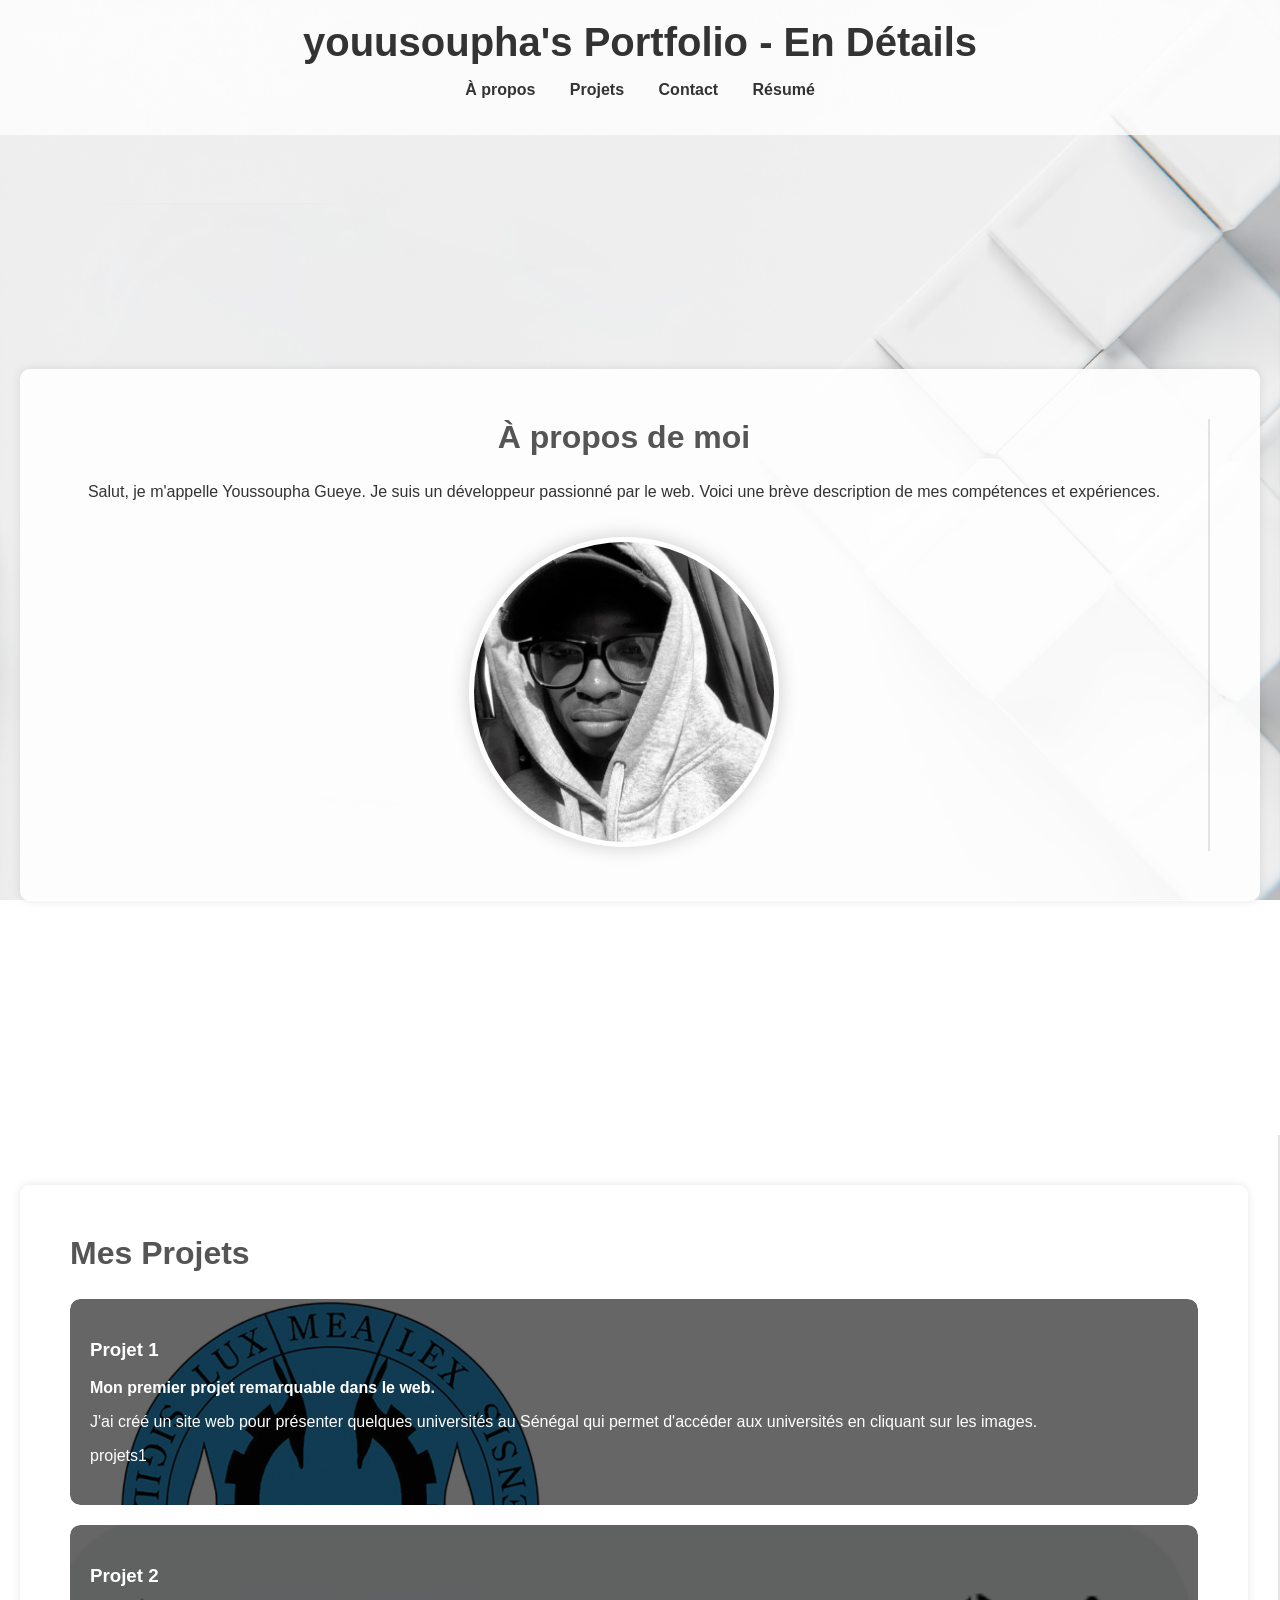
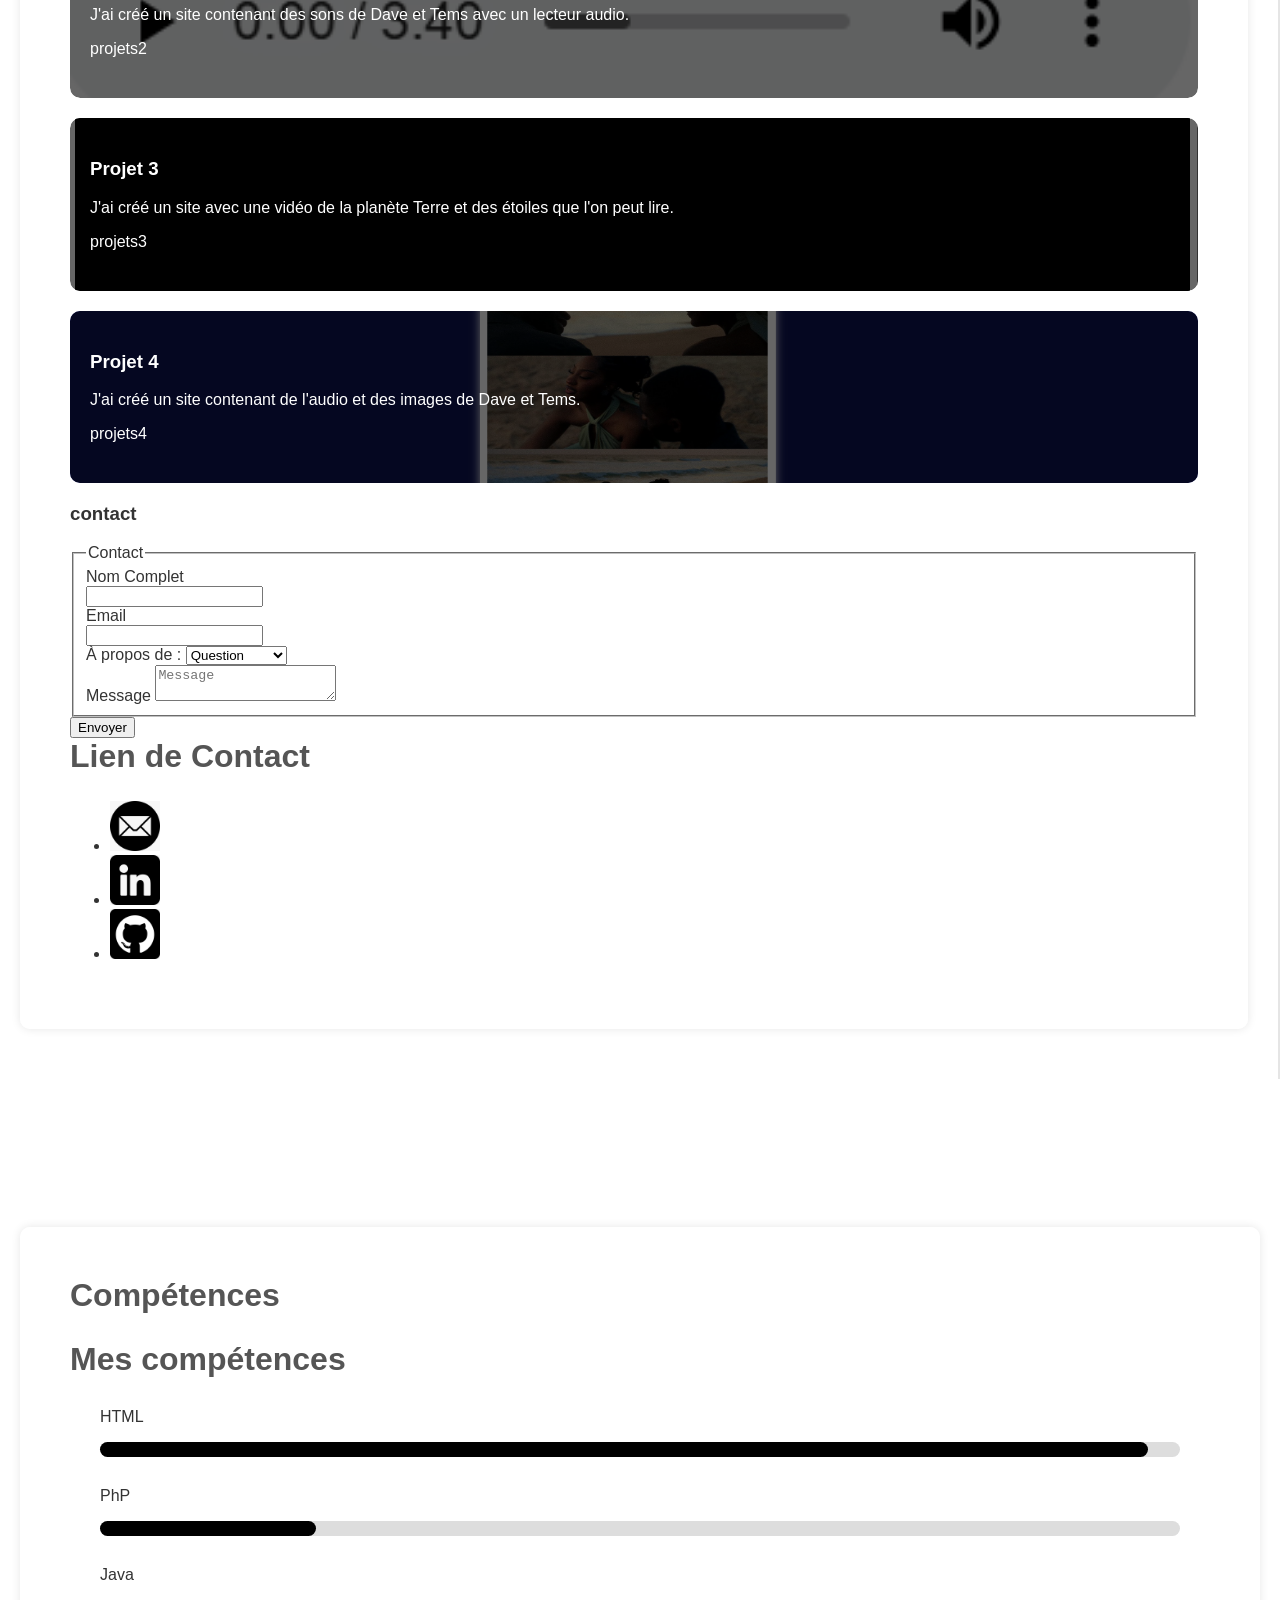
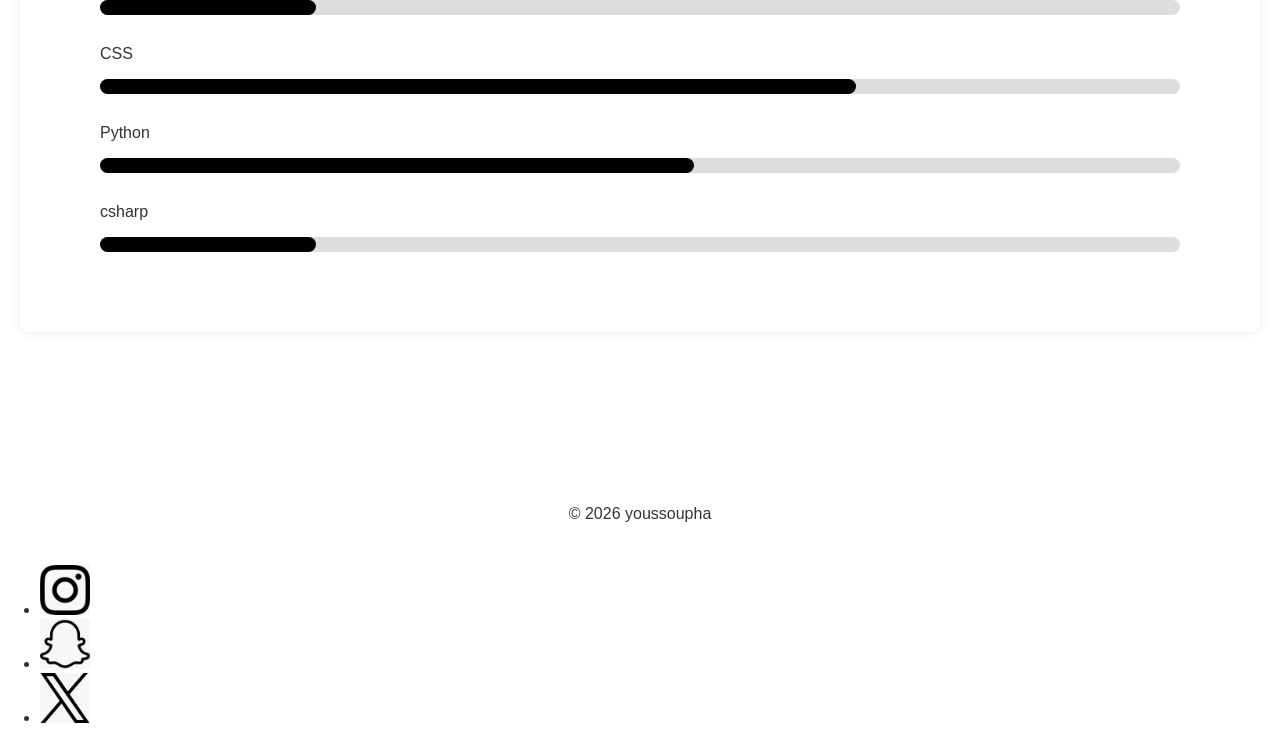
==== details.html @ 6d08d641 "Add files via upload" ====
<!DOCTYPE html>
<html lang="fr">

<head>
    <meta charset="UTF-8">
    <meta name="viewport" content="width=device-width, initial-scale=1.0">
    <title>En Détails - Portfolio</title>
    <link rel="stylesheet" href="portfolio.css">
</head>
<style>
    /* Style spécifique pour les cartes projets avec image en fond */
    .project-card {
        background-size: cover;
        background-position: center;
        margin-bottom: 20px;
        border-radius: 10px;
        font-family: 'Segoe UI', Tahoma, Geneva, Verdana, sans-serif;
        /* Changement de police */
        overflow: hidden;
    }

    .project-card a {
        display: block;
        padding: 40px 20px;
        background-color: rgba(0, 0, 0, 0.6);
        /* Fond sombre transparent pour lire le texte */
        color: white;
        text-decoration: none;
        /* Sans soulignement */
        height: 100%;
        border-radius: 10px;
        transition: background-color 0.3s;
    }

    .project-card a:hover {
        background-color: rgba(0, 0, 0, 0.4);
    }

    .project-card h3 {
        margin-top: 0;
        color: #fff;
    }
</style>

<body>
    <header class="fade-in">
        <h1>youusoupha's Portfolio - En Détails</h1>
        <nav>
            <ul>
                <li><a href="#about">À propos</a></li>
                <li><a href="#projects">Projets</a></li>
                <li><a href="#contact">Contact</a></li>
                <li><a href="portfolio.html">Résumé</a></li>
            </ul>
        </nav>
    </header>

    <section id="about">
        <div class="main-container">
            <div class="about-content">
                <div class="about-text">
                    <h2>À propos de moi</h2>
                    <p>Salut, je m'appelle Youssoupha Gueye. Je suis un développeur passionné par le web. Voici une
                        brève description de mes compétences et expériences.</p>
                </div>
                <div class="profile-photo">
                    <img src="image/ma.photo.jpeg" alt="Ma photo de profil">
                </div>
            </div>
        </div>
    </section>

    <section id="projects">
        <div class="main-container">
            <h2>Mes Projets</h2>

            <div class="project-card" style="background-image: url('image/capture.projets1.png');">
                <a href="./projets/1projets.html">
                    <h3>Projet 1</h3>
                    <p><strong>Mon premier projet remarquable dans le web.</strong></p>
                    <p>J'ai créé un site web pour présenter quelques universités au Sénégal qui permet d'accéder aux
                        universités en cliquant sur les images.</p>
                    <div class="badges"><span class="badge projets1">projets1</span></div>
                </a>
            </div>

            <div class="project-card" style="background-image: url('image/capture.projets2.png');">
                <a href="projets/projet2.html">
                    <h3>Projet 2</h3>
                    <p>J'ai créé un site contenant des sons de Dave et Tems avec un lecteur audio.</p>
                    <div class="badges"><span class="badge projets2">projets2</span></div>
                </a>
            </div>

            <div class="project-card" style="background-image: url('image/capture.projet3.png');">
                <a href="projets/3projetshtml.html">
                    <h3>Projet 3</h3>
                    <p>J'ai créé un site avec une vidéo de la planète Terre et des étoiles que l'on peut lire.</p>
                    <div class="badges"><span class="badge projets3">projets3</span></div>
                </a>
            </div>

            <div class="project-card" style="background-image: url('image/capture.projets4.png');">
                <a href="projets/4projet.html">
                    <h3>Projet 4</h3>
                    <p>J'ai créé un site contenant de l'audio et des images de Dave et Tems.</p>
                    <div class="badges"><span class="badge projets4">projets4</span></div>
                </a>
            </div>

            <strong>
                <h3>contact</h3>
            </strong>
            <div>
                <fieldset>


                    <legend>Contact</legend>
                    <form>
                        <div class="C1"><label for="NOM">Nom Complet<br>
                                <input type="text" name="NOM" id="NOM"></label></div>

                        <div class="C1"><label for="email">Email<br>
                                <input type="email" name="email" id="email"></label></div>
                        <div class="C1"><label for="sujet">À propos de :</label>
                            <select id="sujet" name="sujet">
                                <option>Question</option>
                                <option>Collaboration</option>
                                <option>Autre</option>
                            </select>
                        </div>
                        <div class="C1"><label for="message">Message</label>
                            <textarea id="message" placeholder="Message"></textarea>
                        </div>

                        </textarea>
                </fieldset>

                <div class="C1"><button class="btn-envoyer" id="Envoyer" type="submit">Envoyer</button></div>
                </form>

            </div>
            <h2>Lien de Contact</h2>
            <ul class="contact-links">
                <li class="Contact"> <a href="https://mail.google.com/mail/u/0/#inbox"><img src="image/image.gmail.jpeg"
                            alt="email" width="50px"></a></li>
                <li class="Contact"><a
                        href="https://www.linkedin.com/in/papij-papij-2338463b9/?lipi=urn%3Ali%3Apage%3Ad_flagship3_feed%3B4PwPYCGwSRqc3P7%2BnFZeOQ%3D%3D"><img
                            src="image/image.linkledin.jpeg" alt="LinkedIn" width="50px">
                <li class="Contact"><a href="https://github.com/papib0000-eng"><img src="image/image.github.jpeg"
                            alt="GitHub" width="50px"></a></li>
            </ul>
        </div>
    </section>



    <section id="competences">
        <div class="main-container">
            <h2>Compétences</h2>
            <div class="competences">
                <h2>Mes compétences</h2>
                <div>
                    <div class="skill">
                        <p class="domaine">HTML</p>
                        <div class="barre">
                            <div class="html"></div>
                        </div>
                    </div>

                    <div class="skill">
                        <p class="domaine">PhP</p>
                        <div class="barre">
                            <div class="php"></div>
                        </div>
                    </div>

                    <div class="skill">
                        <p class="domaine">Java</p>
                        <div class="barre">
                            <div class="java"></div>
                        </div>
                    </div>
                    <div class="skill">
                        <p class="domaine">CSS</p>
                        <div class="barre">
                            <div class="css"></div>
                        </div>
                    </div>
                    <div class="skill">
                        <p class="domaine">Python</p>
                        <div class="barre">
                            <div class="python"></div>
                        </div>
                    </div>
                    <div class="skill">
                        <p class="domaine">csharp</p>
                        <div class="barre">
                            <div class="csharp"></div>
                        </div>
                    </div>
                </div>
            </div>


    </section>

    <footer>
        <p>&copy; 2026 youssoupha</p>
    </footer>
    <ul>
        <li class="instagram"><a
                href="https://www.instagram.com/userx.youss?igsh=MTA5N3VkdWp0NnVzag%3D%3D&utm_source=qr"><img
                    src="image/image insta.jpeg" alt="snapchat" width="50px"></a>
        </li>
        <li class="snapchat"><a
                href="https://www.snapchat.com/add/youssoupha.g?share_id=rN546jZZS9inSd4oTFJNxA&locale=fr_SN"><img
                    src="image/image.snap.jpeg" alt="Snapchat" width="50px"></a></li>
        <li class="twitter"><a href="https://x.com/indivuduality7?s=21"><img src="image/image.twitter.jpeg"
                    alt="Twitter" width="50px"></a></li>
    </ul>
</body>

</html>
</content>
---- portfolio.css ----
body {
    background-image: url("image/background.white.jpg");
    background-size: cover;
    background-position: center;
    background-attachment: fixed;
    font-family: Arial, sans-serif;
    margin: 0;
    padding: 0;
    color: #333;
}

.fade-in {
    animation: fadeIn 1s ease-in-out;
}

header {
    background-color: rgba(255, 255, 255, 0.8);
    padding: 20px;
    text-align: center;
}

header h1 {
    margin: 0;
    font-size: 2.5em;
}

nav ul {
    list-style: none;
    padding: 0;
}

nav ul li {
    display: inline;
    margin: 0 15px;
}

nav a {
    text-decoration: none;
    color: #333;
    font-weight: bold;
}

section {
    padding: 50px 20px;
    min-height: 100vh;
    display: flex;
    align-items: center;
    justify-content: center;
}

.horizontal {
    min-height: auto;
}

.main-container {
    background-color: rgba(255, 255, 255, 0.9);
    padding: 50px;
    border-radius: 10px;
    max-width: 1400px;
    width: 100%;
    box-shadow: 0 0 10px rgba(0, 0, 0, 0.1);
    animation: slideUp 1.2s ease-in-out 0.3s both;
}

.horizontal .main-container {
    display: flex;
    gap: 10px;
    justify-content: space-around;
}

.block {
    flex: 1;
    min-width: 300px;
    background-color: rgba(255, 255, 255, 0.95);
    padding: 20px;
    border-radius: 10px;
    box-shadow: 0 0 10px rgba(0, 0, 0, 0.1);
    min-height: 400px;
}

.about-content {
    display: flex;
    align-items: center;
    gap: 20px;
    flex-wrap: wrap;
}

.about-text {
    flex: 1;
    min-width: 200px;
}

.profile-photo {
    flex: 0 0 150px;
    text-align: center;
}

.profile-photo img {
    width: 150px;
    height: 150px;
    border-radius: 50%;
    object-fit: cover;
    box-shadow: 0 0 20px rgba(0, 0, 0, 0.2);
    border: 5px solid rgba(255, 255, 255, 0.8);
    cursor: pointer;
    transition: all 0.3s ease;
}

.profile-photo img:hover {
    animation: simpleGrow 0.3s ease-in-out forwards;
    box-shadow: 0 0 25px rgba(0, 0, 0, 0.3);
}

.container {
    background-color: rgba(255, 255, 255, 0.9);
    padding: 30px;
    border-radius: 10px;
    max-width: 800px;
    width: 100%;
    box-shadow: 0 0 10px rgba(0, 0, 0, 0.1);
    animation: slideUp 1.2s ease-in-out 0.3s both;
}

#about .about-content {
    display: flex;
    flex-direction: column;
    align-items: center;
    gap: 20px;
    flex: 1;
    padding-right: 30px;
    border-right: 2px solid rgba(0, 0, 0, 0.1);
}

.details-content {
    display: flex;
    align-items: center;
    gap: 40px;
    flex-wrap: wrap;
}

#projects {
    flex: 1;
    padding-right: 30px;
    border-right: 2px solid rgba(0, 0, 0, 0.1);
}

#contact {
    flex: 0.8;
}

#about .about-text {
    flex: 1;
    text-align: center;
}

#about .about-text h2 {
    margin-top: 0;
}

.profile-photo {
    flex: 0 0 300px;
    text-align: center;
    animation: zoomIn 1s ease-in-out 0.5s both;
}

.profile-photo img {
    width: 300px;
    height: 300px;
    border-radius: 50%;
    object-fit: cover;
    box-shadow: 0 0 20px rgba(0, 0, 0, 0.2);
    border: 5px solid rgba(255, 255, 255, 0.8);
    cursor: pointer;
    transition: all 0.3s ease;
}

.profile-photo img:hover {
    animation: simpleGrow 0.3s ease-in-out forwards;
    box-shadow: 0 0 25px rgba(0, 0, 0, 0.3);
}

h2 {
    color: #555;
    font-size: 2em;
    margin-top: 0;
}

.project {
    margin-bottom: 20px;
    padding: 15px;
    background-color: rgba(0, 0, 0, 0.05);
    border-radius: 5px;
}

footer {
    background-color: rgba(255, 255, 255, 0.8);
    text-align: center;
    padding: 10px;
}
.html {
    width: 97%;
    height: 100%;
    background-color: #000000;
    border-radius: 10px;
}

.php {
    width: 20%;
    height: 100%;
    background-color: #000000;
    border-radius: 10px;
}

.java {
    width: 20%;
    height: 100%;
    background-color: rgb(0, 0, 0);
    border-radius: 10px;
}

.css {
    width: 70%;
    height: 100%;
    background-color: rgb(0, 0, 0);
    border-radius: 10px;
}

.python {
    width: 55%;
    height: 100%;
    background-color: rgb(0, 0, 0);
    border-radius: 10px;
}

.csharp {
    width: 20%;
    height: 100%;
    background-color: rgb(0, 0, 0);
    border-radius: 10px;
}
.skill {
    font-family: "Montserrat", sans-serif;
    text-align: left;
    margin: 30px;
}

.barre {
    width: 100%;
    height: 15px;
    background-color: #ddd;
    border-radius: 10px;
}
.projectss  {
   color: black;
    text-decoration: none;
}
.bon {
    color: black;
    text-decoration: none;
}
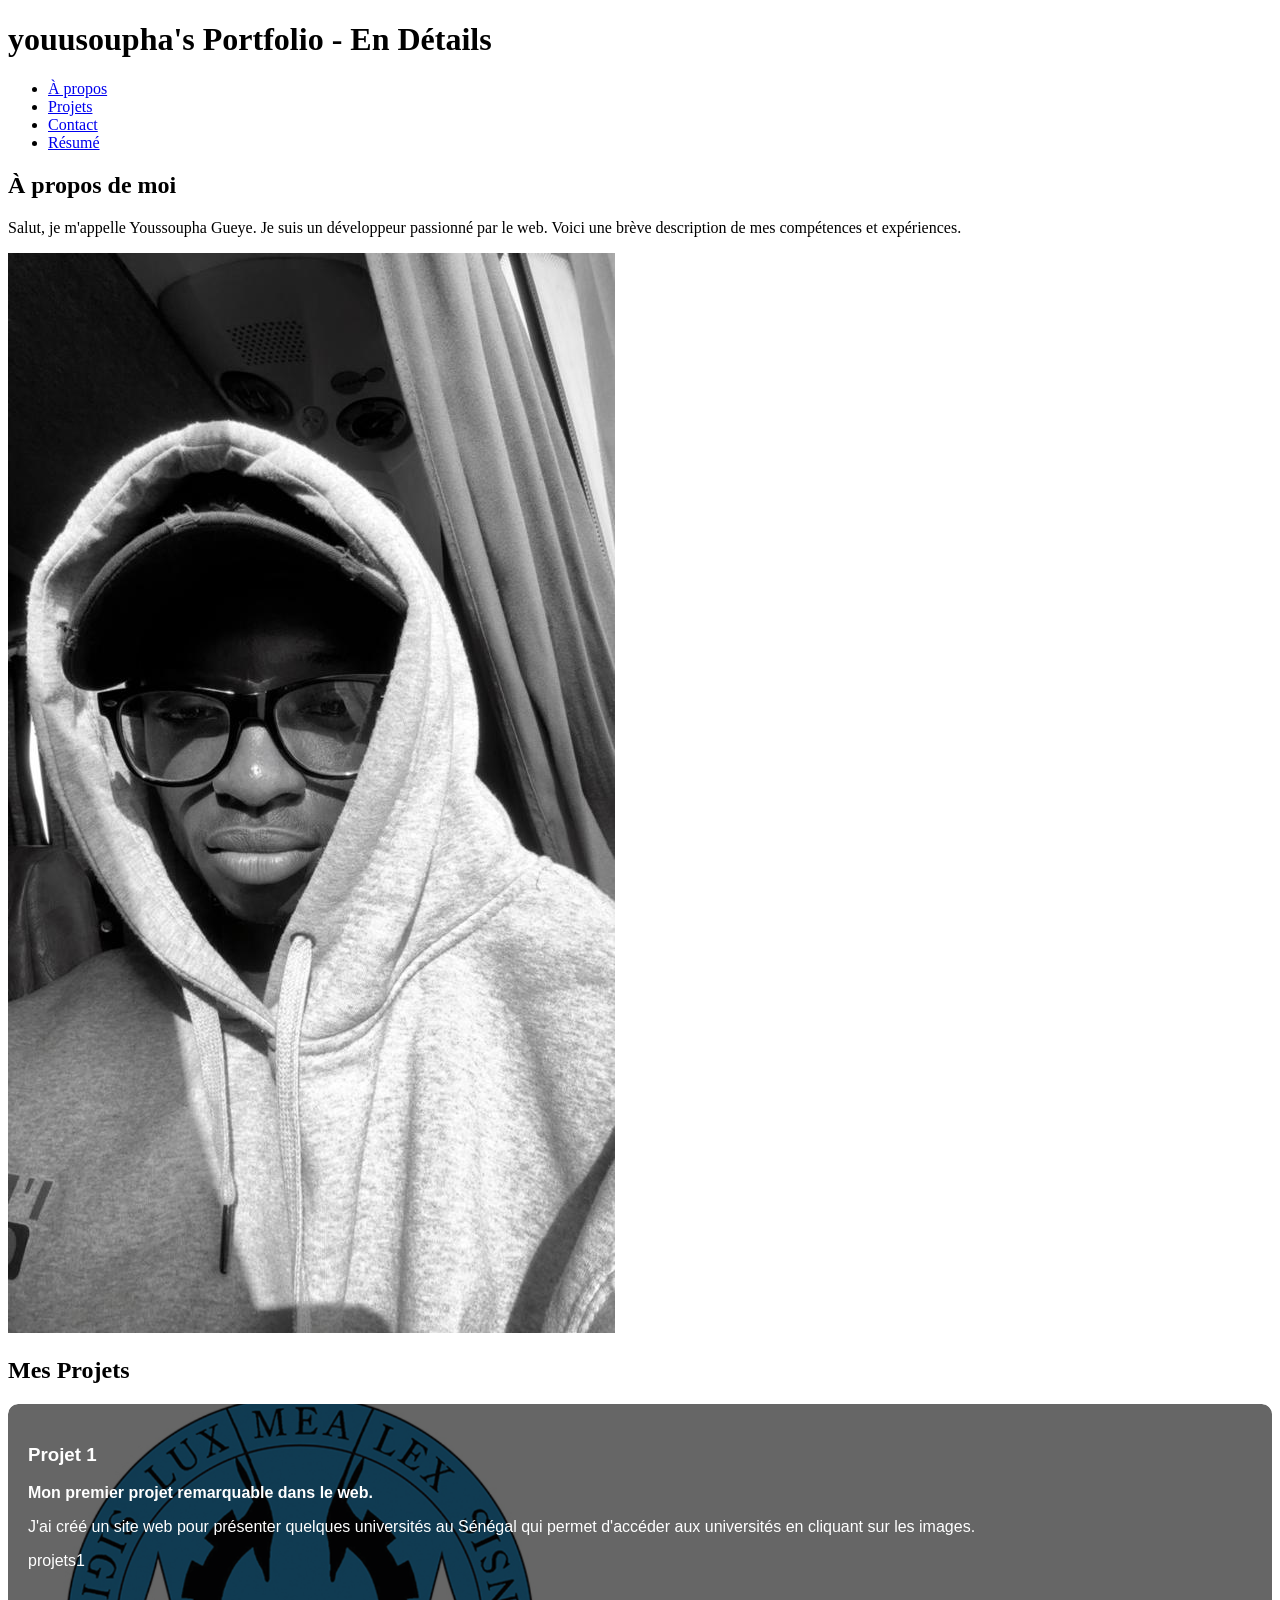
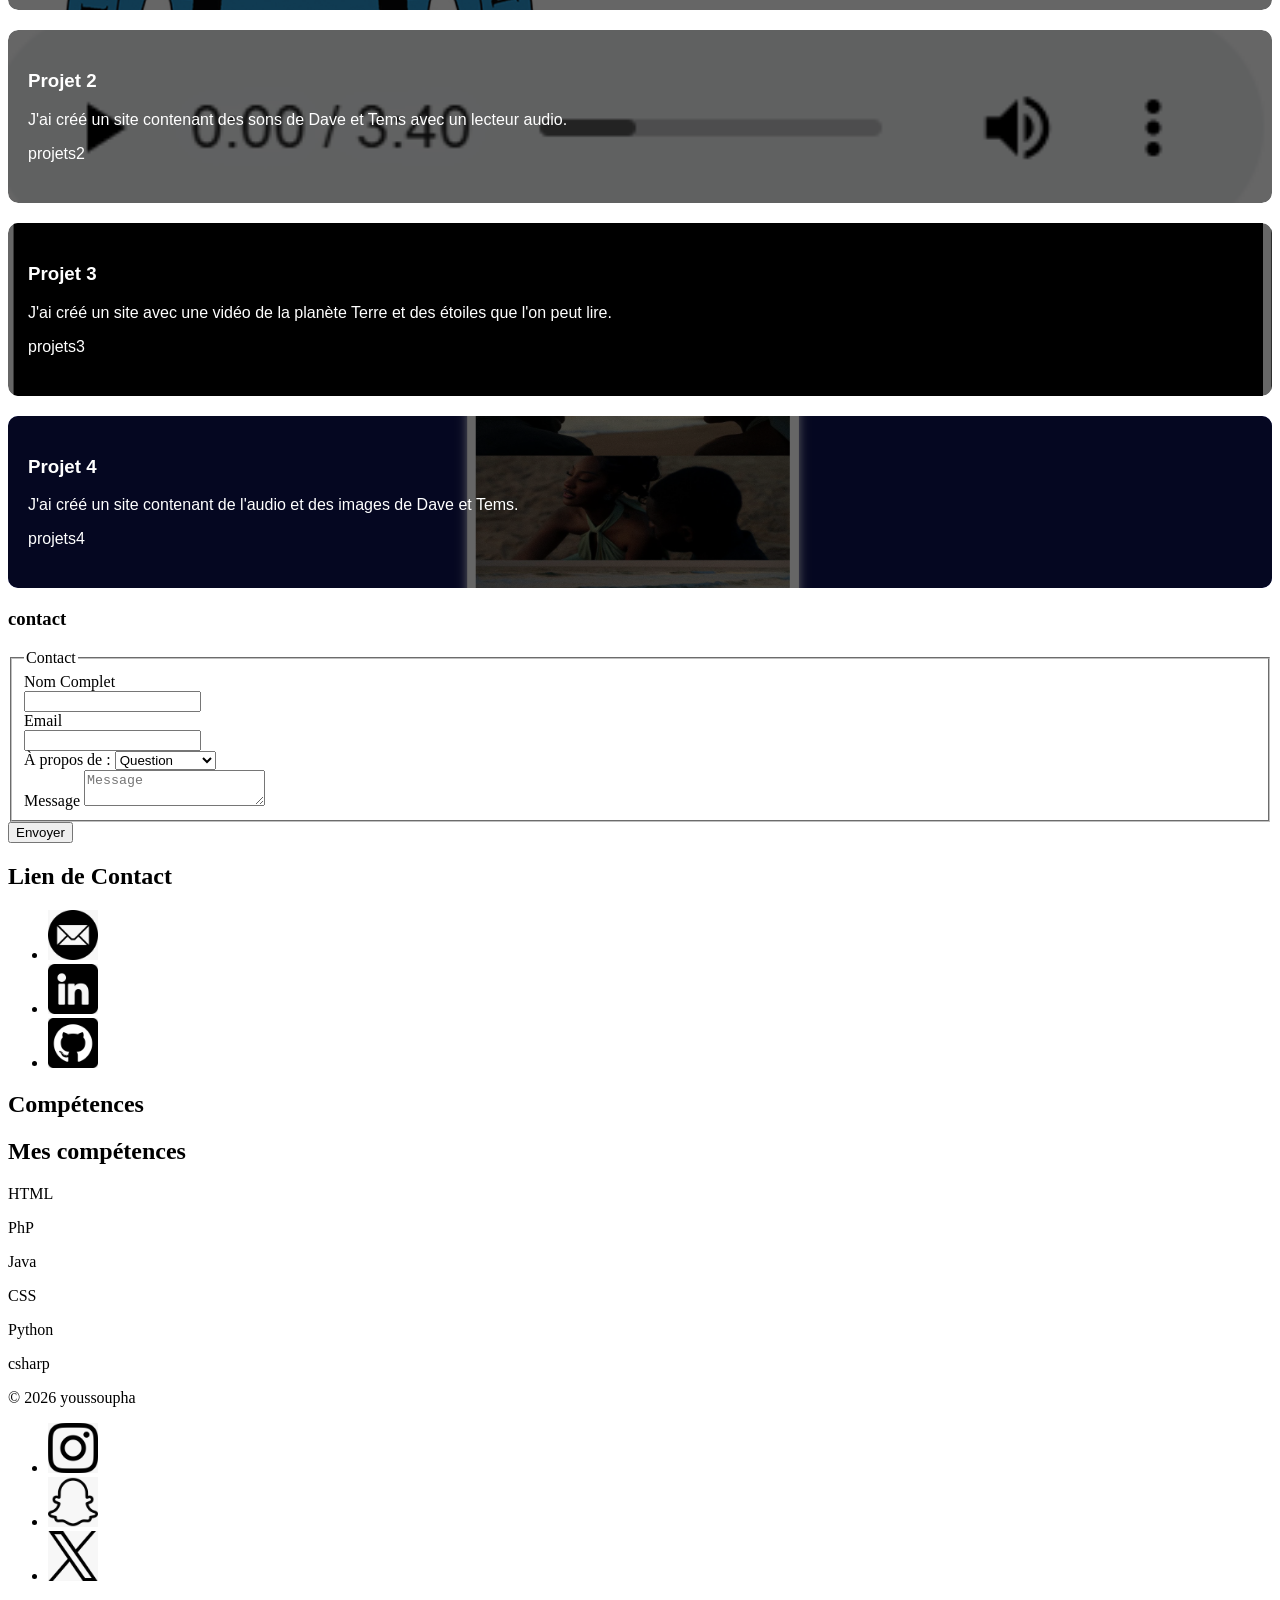
==== commit 10e88cad: "Add files via upload" ====
--- a/details.html
+++ b/details.html
@@ -6,6 +6,7 @@
     <meta name="viewport" content="width=device-width, initial-scale=1.0">
     <title>En Détails - Portfolio</title>
     <link rel="stylesheet" href="portfolio.css">
+    <link rel="stylesheet" href="index.html">
 </head>
 <style>
     /* Style spécifique pour les cartes projets avec image en fond */
@@ -50,7 +51,7 @@
                 <li><a href="#about">À propos</a></li>
                 <li><a href="#projects">Projets</a></li>
                 <li><a href="#contact">Contact</a></li>
-                <li><a href="portfolio.html">Résumé</a></li>
+                <li><a href="index.html">Résumé</a></li>
             </ul>
         </nav>
     </header>
